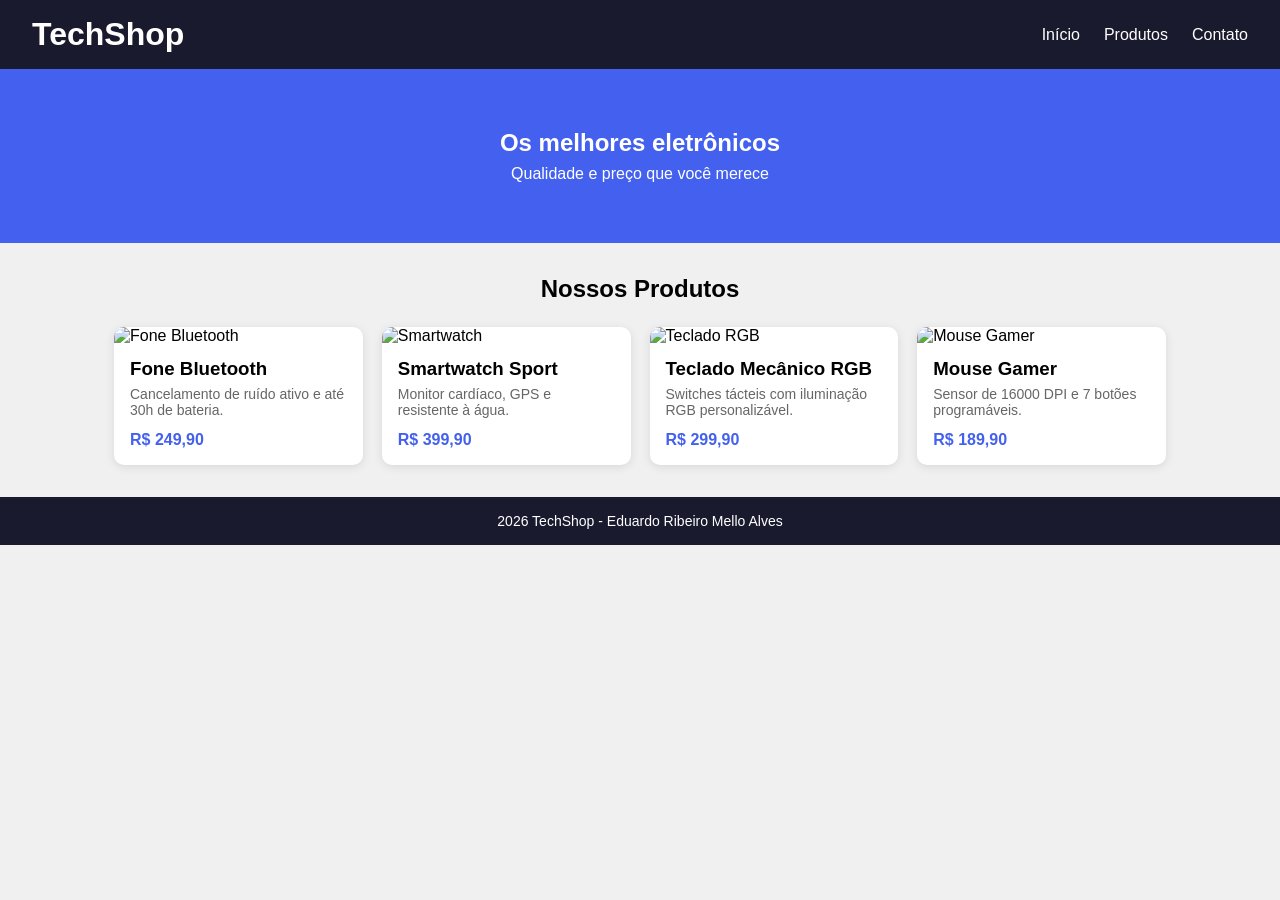
==== Atv - 3/index.html @ 01ff96ec "resolução atividade 3" ====
<!DOCTYPE html>
<html lang="pt-BR">
<head>
    <meta charset="UTF-8">
    <meta name="viewport" content="width=device-width, initial-scale=1.0">
    <title>TechShop</title>
    <link rel="stylesheet" href="style.css">
</head>
<body>

    <!--
        Atividade 3 - Layout de Loja Online
        Aluno: Eduardo Ribeiro Mello Alves
    -->

    <header>
        <h1>TechShop</h1>
        <nav>
            <a href="#">Início</a>
            <a href="#produtos">Produtos</a>
            <a href="#">Contato</a>
        </nav>
    </header>

    <section class="banner">
        <h2>Os melhores eletrônicos</h2>
        <p>Qualidade e preço que você merece</p>
    </section>

    <main id="produtos">
        <h2 class="titulo-secao">Nossos Produtos</h2>

        <div class="grid-produtos">

            <div class="card">
                <img src="https://placehold.co/300x180/4361ee/ffffff?text=Fone+Bluetooth" alt="Fone Bluetooth">
                <h3>Fone Bluetooth</h3>
                <p>Cancelamento de ruído ativo e até 30h de bateria.</p>
                <span class="preco">R$ 249,90</span>
            </div>

            <div class="card">
                <img src="https://placehold.co/300x180/7209b7/ffffff?text=Smartwatch" alt="Smartwatch">
                <h3>Smartwatch Sport</h3>
                <p>Monitor cardíaco, GPS e resistente à água.</p>
                <span class="preco">R$ 399,90</span>
            </div>

            <div class="card">
                <img src="https://placehold.co/300x180/f72585/ffffff?text=Teclado+RGB" alt="Teclado RGB">
                <h3>Teclado Mecânico RGB</h3>
                <p>Switches tácteis com iluminação RGB personalizável.</p>
                <span class="preco">R$ 299,90</span>
            </div>

            <div class="card">
                <img src="https://placehold.co/300x180/3a0ca3/ffffff?text=Mouse+Gamer" alt="Mouse Gamer">
                <h3>Mouse Gamer</h3>
                <p>Sensor de 16000 DPI e 7 botões programáveis.</p>
                <span class="preco">R$ 189,90</span>
            </div>

        </div>
    </main>

    <footer>
        <p>2026 TechShop - Eduardo Ribeiro Mello Alves</p>
    </footer>

</body>
</html>
---- Atv - 3/style.css ----
* {
    margin: 0;
    padding: 0;
    box-sizing: border-box;
}

body {
    font-family: Arial, sans-serif;
    background-color: #f0f0f0;
}

/* flexbox no header */
header {
    background-color: #1a1a2e;
    color: white;
    padding: 16px 32px;
    display: flex;
    align-items: center;
    justify-content: space-between;
}

/* estilização navbar */
nav {
    display: flex;
    gap: 24px;
}

/* cores dos links */
nav a {
    color: white;
    text-decoration: none;
}

/* hover nos links da navbar */
nav a:hover {
    color: #f72585;
}

/* flexbox no banner */
.banner {
    background-color: #4361ee;
    color: white;
    padding: 60px;
    display: flex;
    flex-direction: column;
    align-items: center;
    gap: 8px;
    text-align: center;
}

/* definindo layout de conteudo principal */
main {
    max-width: 1100px;
    margin: 32px auto;
    padding: 0 24px;
}
/* layout de titulo da section */
.titulo-secao {
    text-align: center;
    margin-bottom: 24px;
}

/* grid dos 4 produtos */
.grid-produtos {
    display: grid;
    grid-template-columns: repeat(4, 1fr);
    grid-auto-rows: minmax(100px, auto);
    gap: 19px;
}

/* estilização dos cards dos produtos */
.card {
    background-color: white;
    border-radius: 10px;
    overflow: hidden;
    box-shadow: 0 2px 10px rgba(0, 0, 0, 0.1);
    padding-bottom: 16px;
    position: relative;
    transition: transform 0.3s ease;
    animation-name: aparecer;
    animation-duration: 0.5s;
}

/* hover nos cards dos produtos */
.card:hover {
    transform: translateY(-6px);
}

/* estilização das imagens dos produtos */
.card img {
    width: 100%;
    display: block;
}

/* definindo layout dos títulos e descrições dos produtos */
.card h3 {
    margin: 13px 16px 6px;
}

/* estilizando descrições dos produtos */
.card p {
    font-size: 14px;
    color: #666;    
    margin: 0 16px;
}

/* estilizando preços dos produtos */
.preco {
    display: block;
    margin: 13px 16px 0;
    font-weight: bold;
    color: #4361ee;
}

/* animação de fade-in para os cards dos produtos */
@keyframes aparecer {
    0%   { opacity: 0; top: 20px; }
    100% { opacity: 1; top: 0px; }
}

/* estilização do rodapé */
footer {
    background-color: #1a1a2e;
    color: white;
    text-align: center;
    padding: 16px;
    margin-top: 32px;
    font-size: 14px;
}

/* responsividade para mobile */
@media (max-width: 800px) {
    .grid-produtos {
        grid-template-columns: repeat(2, 1fr);
    }
}

@media (max-width: 480px) {
    .grid-produtos {
        grid-template-columns: 1fr;
    }

    header {
        flex-direction: column;
        gap: 13px;
    }
}
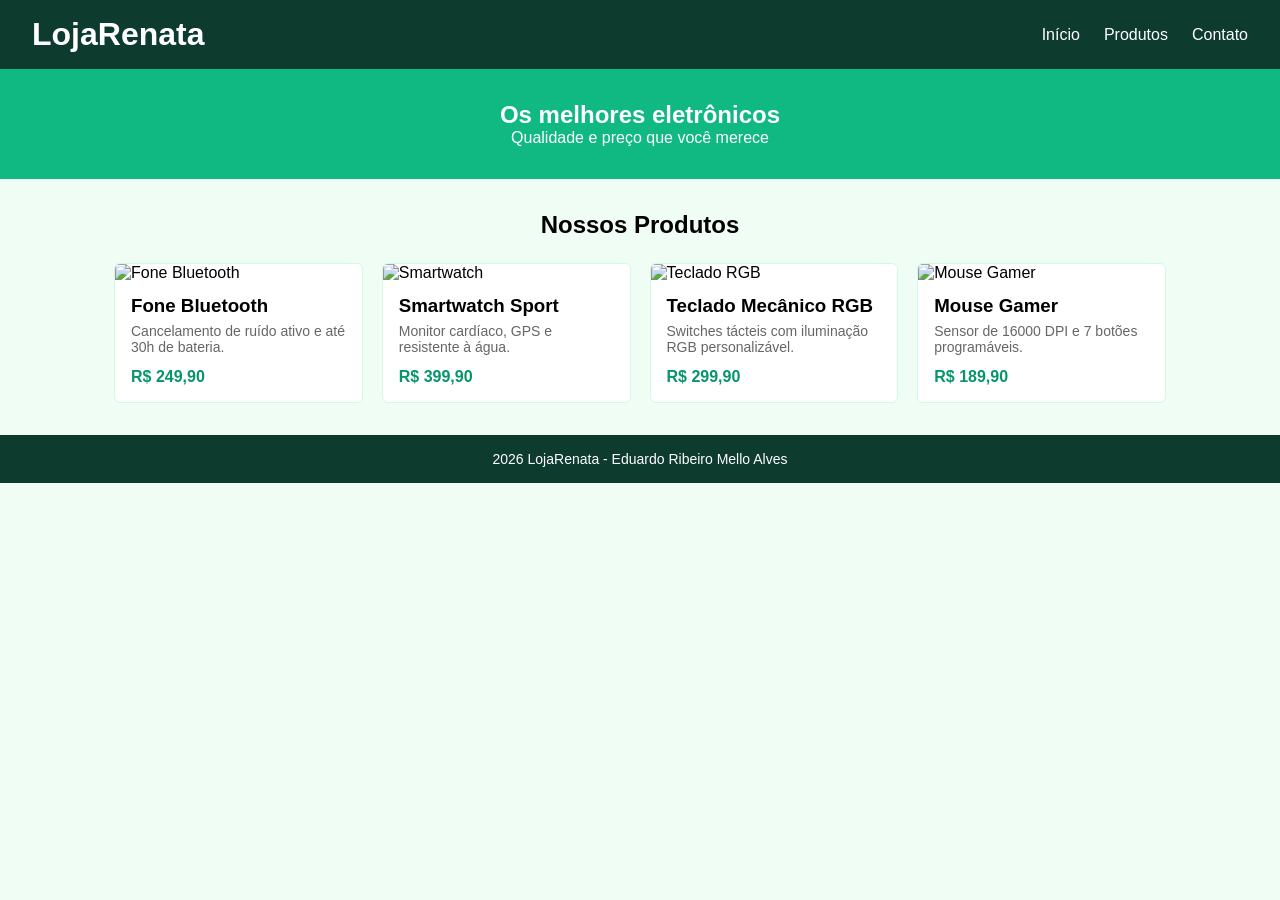
==== commit 7edd3b7d: "resolução atividade 3" ====
--- a/Atv - 3/index.html
+++ b/Atv - 3/index.html
@@ -3,7 +3,7 @@
 <head>
     <meta charset="UTF-8">
     <meta name="viewport" content="width=device-width, initial-scale=1.0">
-    <title>TechShop</title>
+    <title>LojaRenata</title>
     <link rel="stylesheet" href="style.css">
 </head>
 <body>
@@ -14,7 +14,7 @@
     -->
 
     <header>
-        <h1>TechShop</h1>
+        <h1>LojaRenata</h1>
         <nav>
             <a href="#">Início</a>
             <a href="#produtos">Produtos</a>
@@ -33,28 +33,28 @@
         <div class="grid-produtos">
 
             <div class="card">
-                <img src="https://placehold.co/300x180/4361ee/ffffff?text=Fone+Bluetooth" alt="Fone Bluetooth">
+                <img src="https://placehold.co/300x180/10b981/ffffff?text=Fone+Bluetooth" alt="Fone Bluetooth">
                 <h3>Fone Bluetooth</h3>
                 <p>Cancelamento de ruído ativo e até 30h de bateria.</p>
                 <span class="preco">R$ 249,90</span>
             </div>
 
             <div class="card">
-                <img src="https://placehold.co/300x180/7209b7/ffffff?text=Smartwatch" alt="Smartwatch">
+                <img src="https://placehold.co/300x180/059669/ffffff?text=Smartwatch" alt="Smartwatch">
                 <h3>Smartwatch Sport</h3>
                 <p>Monitor cardíaco, GPS e resistente à água.</p>
                 <span class="preco">R$ 399,90</span>
             </div>
 
             <div class="card">
-                <img src="https://placehold.co/300x180/f72585/ffffff?text=Teclado+RGB" alt="Teclado RGB">
+                <img src="https://placehold.co/300x180/34d399/ffffff?text=Teclado+RGB" alt="Teclado RGB">
                 <h3>Teclado Mecânico RGB</h3>
                 <p>Switches tácteis com iluminação RGB personalizável.</p>
                 <span class="preco">R$ 299,90</span>
             </div>
 
             <div class="card">
-                <img src="https://placehold.co/300x180/3a0ca3/ffffff?text=Mouse+Gamer" alt="Mouse Gamer">
+                <img src="https://placehold.co/300x180/0d3b2e/ffffff?text=Mouse+Gamer" alt="Mouse Gamer">
                 <h3>Mouse Gamer</h3>
                 <p>Sensor de 16000 DPI e 7 botões programáveis.</p>
                 <span class="preco">R$ 189,90</span>
@@ -64,7 +64,7 @@
     </main>
 
     <footer>
-        <p>2026 TechShop - Eduardo Ribeiro Mello Alves</p>
+        <p>2026 LojaRenata - Eduardo Ribeiro Mello Alves</p>
     </footer>
 
 </body>
--- a/Atv - 3/style.css
+++ b/Atv - 3/style.css
@@ -6,12 +6,12 @@
 
 body {
     font-family: Arial, sans-serif;
-    background-color: #f0f0f0;
+    background-color: #f0fdf4;
 }
 
 /* flexbox no header */
 header {
-    background-color: #1a1a2e;
+    background-color: #0d3b2e;
     color: white;
     padding: 16px 32px;
     display: flex;
@@ -33,18 +33,14 @@
 
 /* hover nos links da navbar */
 nav a:hover {
-    color: #f72585;
+    color: #34d399;
 }
 
 /* flexbox no banner */
 .banner {
-    background-color: #4361ee;
+    background-color: #10b981;
     color: white;
-    padding: 60px;
-    display: flex;
-    flex-direction: column;
-    align-items: center;
-    gap: 8px;
+    padding: 32px;
     text-align: center;
 }
 
@@ -71,19 +67,18 @@
 /* estilização dos cards dos produtos */
 .card {
     background-color: white;
-    border-radius: 10px;
+    border-radius: 6px;
     overflow: hidden;
-    box-shadow: 0 2px 10px rgba(0, 0, 0, 0.1);
+    border: 1px solid #d1fae5;
     padding-bottom: 16px;
     position: relative;
-    transition: transform 0.3s ease;
     animation-name: aparecer;
     animation-duration: 0.5s;
 }
 
-/* hover nos cards dos produtos */
-.card:hover {
-    transform: translateY(-6px);
+@keyframes aparecer {
+    0%   { opacity: 0; top: 20px; }
+    100% { opacity: 1; top: 0px; }
 }
 
 /* estilização das imagens dos produtos */
@@ -109,18 +104,13 @@
     display: block;
     margin: 13px 16px 0;
     font-weight: bold;
-    color: #4361ee;
+    color: #059669;
 }
 
-/* animação de fade-in para os cards dos produtos */
-@keyframes aparecer {
-    0%   { opacity: 0; top: 20px; }
-    100% { opacity: 1; top: 0px; }
-}
 
 /* estilização do rodapé */
 footer {
-    background-color: #1a1a2e;
+    background-color: #0d3b2e;
     color: white;
     text-align: center;
     padding: 16px;
@@ -142,6 +132,7 @@
 
     header {
         flex-direction: column;
-        gap: 13px;
+        gap: 12px;
+        text-align: center;
     }
 }
